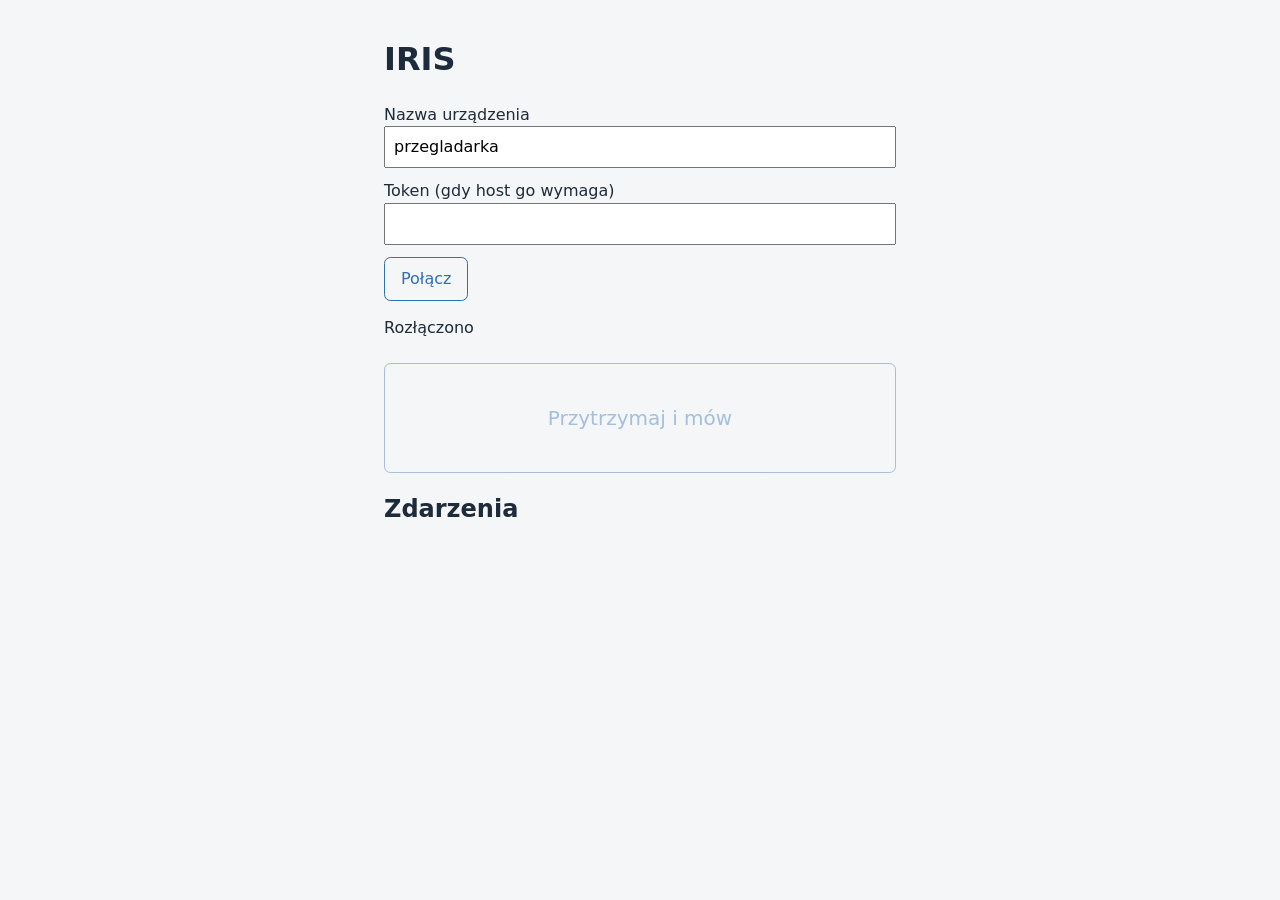
==== host/api/static/index.html @ aa6299f6 "Browser client (/app/) with installable PWA and a TLS listener Static client served by the host (pub" ====
<!doctype html>
<html lang="pl">
<head>
  <meta charset="utf-8">
  <meta name="viewport" content="width=device-width, initial-scale=1">
  <meta name="theme-color" content="#1d2b3a">
  <title>IRIS</title>
  <link rel="manifest" href="manifest.json">
  <link rel="icon" href="icon.svg" type="image/svg+xml">
  <link rel="stylesheet" href="style.css">
</head>
<body>
  <main>
    <h1>IRIS</h1>
    <p id="unsupported" class="warn" hidden>
      Ta przeglądarka nie obsługuje WebCodecs (Opus) albo strona nie jest otwarta przez HTTPS lub localhost.
      Mikrofon i odtwarzanie nie zadziałają.
    </p>

    <form id="settings" onsubmit="return false">
      <label>Nazwa urządzenia
        <input id="device" autocomplete="off" pattern="[a-z0-9][a-z0-9\-]{0,31}" maxlength="32" required>
      </label>
      <label>Token (gdy host go wymaga)
        <input id="token" type="password" autocomplete="current-password">
      </label>
      <button id="connect" type="button">Połącz</button>
      <button id="disconnect" type="button" hidden>Rozłącz</button>
    </form>

    <p id="status" role="status">Rozłączono</p>
    <p id="active"></p>

    <button id="talk" class="talk" type="button" disabled>Przytrzymaj i mów</button>
    <button id="activate" type="button" hidden>Używaj tego urządzenia</button>

    <h2>Zdarzenia</h2>
    <ul id="log"></ul>
  </main>
  <script type="module" src="app.js"></script>
</body>
</html>
---- host/api/static/style.css ----
:root {
  --bg: #f4f6f8;
  --fg: #1d2b3a;
  --accent: #2f6fb2;
  --on: #b23a2f;
  --muted: #5c6b7a;
  color-scheme: light dark;
}

@media (prefers-color-scheme: dark) {
  :root {
    --bg: #11181f;
    --fg: #e4ebf2;
    --accent: #6ea8e0;
    --on: #e07b6e;
    --muted: #9aa8b5;
  }
}

body {
  margin: 0;
  background: var(--bg);
  color: var(--fg);
  font: 16px/1.4 system-ui, sans-serif;
}

main {
  max-width: 32rem;
  margin: 0 auto;
  padding: 1rem;
}

label {
  display: block;
  margin-bottom: 0.75rem;
}

input {
  display: block;
  width: 100%;
  box-sizing: border-box;
  padding: 0.5rem;
  font: inherit;
}

button {
  font: inherit;
  padding: 0.6rem 1rem;
  border: 1px solid var(--accent);
  border-radius: 0.4rem;
  background: transparent;
  color: var(--accent);
}

button:disabled {
  opacity: 0.4;
}

.talk {
  display: block;
  width: 100%;
  margin: 1.5rem 0 1rem;
  padding: 2.5rem 1rem;
  font-size: 1.25rem;
  touch-action: none;
  user-select: none;
}

.talk.on {
  border-color: var(--on);
  color: var(--on);
}

.warn {
  color: var(--on);
}

#log {
  padding-left: 1.2rem;
  color: var(--muted);
  font-size: 0.9rem;
}
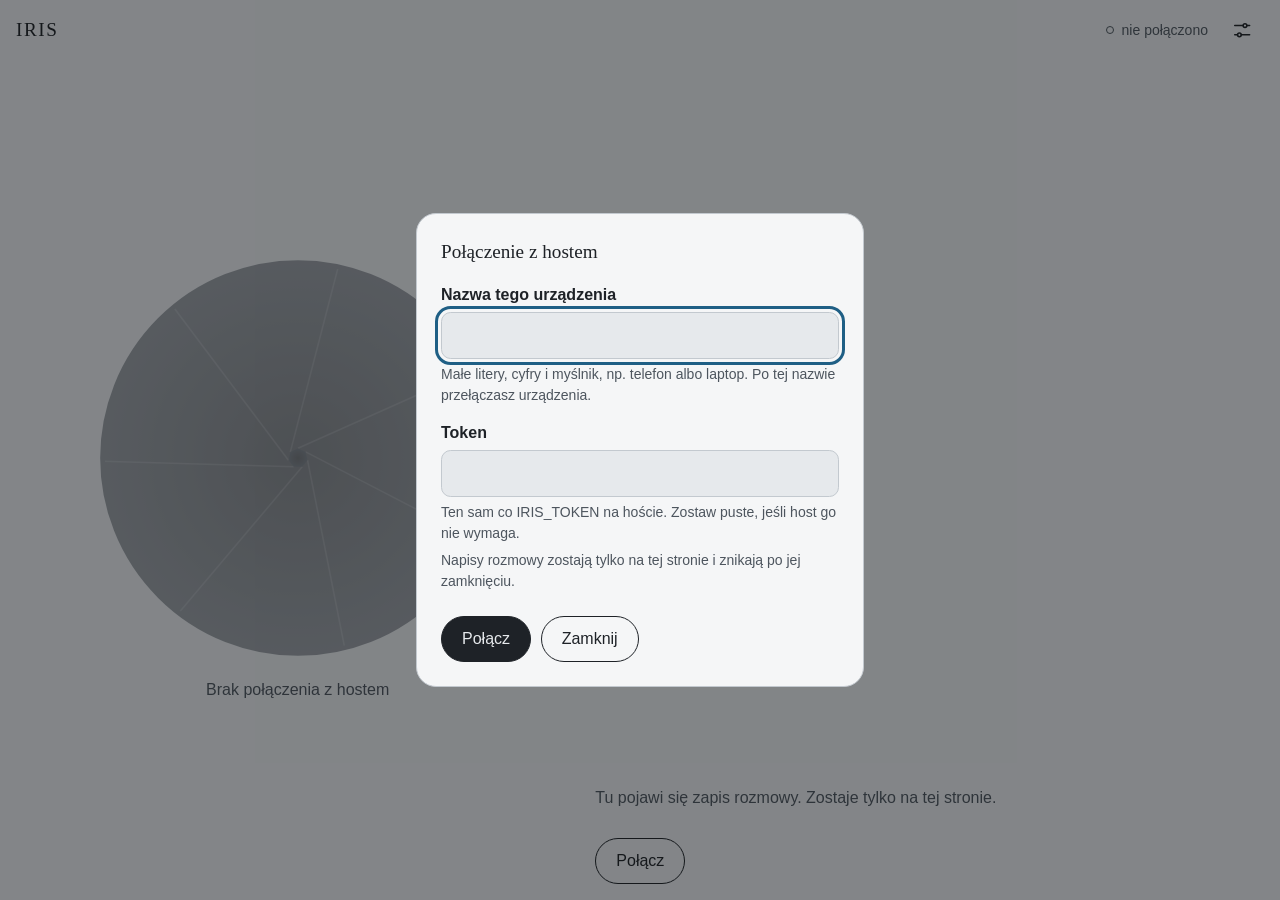
==== commit f4d7e7b8: "Browser client: aperture, captions, new layout IRIS is shown as a lens aperture drawn on canvas. It " ====
--- a/host/api/static/index.html
+++ b/host/api/static/index.html
@@ -2,41 +2,77 @@
 <html lang="pl">
 <head>
   <meta charset="utf-8">
-  <meta name="viewport" content="width=device-width, initial-scale=1">
-  <meta name="theme-color" content="#1d2b3a">
+  <meta name="viewport" content="width=device-width, initial-scale=1, viewport-fit=cover">
+  <meta name="theme-color" content="#e6e9ec" media="(prefers-color-scheme: light)">
+  <meta name="theme-color" content="#15181c" media="(prefers-color-scheme: dark)">
+  <meta name="description" content="Rozmowa głosowa z IRIS przez mikrofon i głośnik tego urządzenia">
   <title>IRIS</title>
   <link rel="manifest" href="manifest.json">
   <link rel="icon" href="icon.svg" type="image/svg+xml">
+  <link rel="apple-touch-icon" href="icon-192.png">
   <link rel="stylesheet" href="style.css">
 </head>
-<body>
-  <main>
-    <h1>IRIS</h1>
-    <p id="unsupported" class="warn" hidden>
-      Ta przeglądarka nie obsługuje WebCodecs (Opus) albo strona nie jest otwarta przez HTTPS lub localhost.
-      Mikrofon i odtwarzanie nie zadziałają.
+<body data-state="offline" data-link="down">
+  <header class="bar">
+    <span class="wordmark">IRIS</span>
+    <span class="link" id="status" title="Połączenie z hostem">nie połączono</span>
+    <button class="icon-button" id="open-settings" type="button" aria-label="Ustawienia połączenia">
+      <svg viewBox="0 0 24 24" aria-hidden="true" focusable="false">
+        <path d="M4 7h9M17 7h3M4 17h3M11 17h9"/>
+        <circle cx="15" cy="7" r="2"/>
+        <circle cx="9" cy="17" r="2"/>
+      </svg>
+    </button>
+  </header>
+
+  <main class="stage">
+    <section class="presence" aria-label="IRIS">
+      <canvas id="aperture" class="aperture" aria-hidden="true"></canvas>
+      <p id="state" class="state" role="status" aria-live="polite">Brak połączenia z hostem</p>
+    </section>
+
+    <section class="talk-log" aria-label="Rozmowa">
+      <p id="hint" class="hint">Tu pojawi się zapis rozmowy. Zostaje tylko na tej stronie.</p>
+      <ol id="turns" class="turns"></ol>
+    </section>
+  </main>
+
+  <footer class="dock">
+    <p id="notice" class="notice" role="alert"></p>
+    <p id="unsupported" class="notice" hidden>
+      Ta przeglądarka nie nagrywa ani nie odtwarza mowy (brak WebCodecs z Opus albo strona otwarta bez HTTPS).
+      Użyj Chrome lub Edge przez HTTPS albo na localhost.
     </p>
+    <button id="talk" class="talk" type="button" aria-pressed="false" disabled>
+      <svg viewBox="0 0 24 24" aria-hidden="true" focusable="false">
+        <rect x="9" y="3" width="6" height="11" rx="3"/>
+        <path d="M5.5 11a6.5 6.5 0 0 0 13 0M12 17.5V21"/>
+      </svg>
+      <span id="talk-label">Przytrzymaj i mów</span>
+    </button>
+    <button id="activate" class="secondary" type="button" hidden>Używaj tego urządzenia</button>
+    <button id="reconnect" class="secondary" type="button" hidden>Połącz</button>
+  </footer>
 
-    <form id="settings" onsubmit="return false">
-      <label>Nazwa urządzenia
-        <input id="device" autocomplete="off" pattern="[a-z0-9][a-z0-9\-]{0,31}" maxlength="32" required>
-      </label>
-      <label>Token (gdy host go wymaga)
-        <input id="token" type="password" autocomplete="current-password">
-      </label>
-      <button id="connect" type="button">Połącz</button>
-      <button id="disconnect" type="button" hidden>Rozłącz</button>
+  <dialog id="settings" class="sheet" aria-labelledby="settings-title">
+    <form id="settings-form" method="dialog">
+      <h2 id="settings-title">Połączenie z hostem</h2>
+      <label for="device">Nazwa tego urządzenia</label>
+      <input id="device" name="device" autocomplete="off" autocapitalize="none" spellcheck="false"
+             pattern="[a-z0-9][a-z0-9\-]{0,31}" maxlength="32" required aria-describedby="device-help">
+      <p id="device-help" class="help">Małe litery, cyfry i myślnik, np. telefon albo laptop. Po tej nazwie przełączasz urządzenia.</p>
+      <label for="token">Token</label>
+      <input id="token" name="token" type="password" autocomplete="current-password" aria-describedby="token-help">
+      <p id="token-help" class="help">Ten sam co IRIS_TOKEN na hoście. Zostaw puste, jeśli host go nie wymaga.</p>
+      <p class="help">Napisy rozmowy zostają tylko na tej stronie i znikają po jej zamknięciu.</p>
+      <div class="actions">
+        <button id="connect" type="submit" value="connect">Połącz</button>
+        <button id="disconnect" class="secondary" type="button" hidden>Rozłącz</button>
+        <button id="close-settings" class="secondary" type="button">Zamknij</button>
+      </div>
     </form>
+  </dialog>
 
-    <p id="status" role="status">Rozłączono</p>
-    <p id="active"></p>
-
-    <button id="talk" class="talk" type="button" disabled>Przytrzymaj i mów</button>
-    <button id="activate" type="button" hidden>Używaj tego urządzenia</button>
-
-    <h2>Zdarzenia</h2>
-    <ul id="log"></ul>
-  </main>
   <script type="module" src="app.js"></script>
 </body>
 </html>
--- a/host/api/static/style.css
+++ b/host/api/static/style.css
@@ -1,82 +1,442 @@
+/* IRIS w przeglądarce: przysłona i napisy. Jeden mocny element (przysłona), reszta cicha. */
+
 :root {
-  --bg: #f4f6f8;
-  --fg: #1d2b3a;
-  --accent: #2f6fb2;
-  --on: #b23a2f;
-  --muted: #5c6b7a;
-  color-scheme: light dark;
+  /* dzień: grafit na mglistej szarości */
+  --mist: #e6e9ec;
+  --surface: #f5f6f7;
+  --ink: #1e2227;
+  --ink-2: #4d555e;
+  --line: #c3c9cf;
+  --blade: #2b3036;
+  --seam: #4a525b;
+  --focus: #1f5f85;
+  --press: #1f5f85;
+  --warn: #8a3b12;
+
+  --speech: "Iowan Old Style", "Palatino Linotype", Palatino, "Book Antiqua", "URW Palladio L", Georgia, serif;
+  --ui: "Avenir Next", "Segoe UI", Roboto, "Helvetica Neue", Arial, sans-serif;
+
+  --step--1: 0.875rem;
+  --step-0: 1rem;
+  --step-1: 1.2rem;
+  --step-speech: clamp(1.45rem, 1.05rem + 1.9vw, 2.1rem);
+
+  --gap: 1rem;
+  --radius-control: 999px;
+  --radius-sheet: 1.25rem;
+  color-scheme: light;
 }
 
 @media (prefers-color-scheme: dark) {
   :root {
-    --bg: #11181f;
-    --fg: #e4ebf2;
-    --accent: #6ea8e0;
-    --on: #e07b6e;
-    --muted: #9aa8b5;
-  }
-}
-
+    /* noc: przysłona jaśniejsza od tła, żeby listki było widać */
+    --mist: #15181c;
+    --surface: #1e2227;
+    --ink: #e3e7eb;
+    --ink-2: #a3acb6;
+    --line: #353c44;
+    --blade: #2e343b;
+    --seam: #59626c;
+    --focus: #8cc3e6;
+    --press: #8cc3e6;
+    --warn: #f0a77d;
+    color-scheme: dark;
+  }
+}
+
+*,
+*::before,
+*::after {
+  box-sizing: border-box;
+}
+
+html,
 body {
-  margin: 0;
-  background: var(--bg);
-  color: var(--fg);
-  font: 16px/1.4 system-ui, sans-serif;
-}
-
-main {
-  max-width: 32rem;
+  height: 100%;
+}
+
+body {
+  margin: 0;
+  display: grid;
+  grid-template-rows: auto 1fr auto;
+  min-height: 100dvh;
+  background: var(--mist);
+  color: var(--ink);
+  font: var(--step-0) / 1.5 var(--ui);
+  -webkit-text-size-adjust: 100%;
+}
+
+button,
+input {
+  font: inherit;
+  color: inherit;
+}
+
+:focus-visible {
+  outline: 3px solid var(--focus);
+  outline-offset: 3px;
+}
+
+/* --- pasek górny --- */
+
+.bar {
+  display: flex;
+  align-items: center;
+  gap: 0.75rem;
+  padding: calc(env(safe-area-inset-top) + 0.5rem) max(1rem, env(safe-area-inset-right)) 0.5rem
+    max(1rem, env(safe-area-inset-left));
+}
+
+.wordmark {
+  font-family: var(--speech);
+  font-size: var(--step-1);
+  letter-spacing: 0.08em;
+}
+
+.link {
+  margin-left: auto;
+  display: inline-flex;
+  align-items: center;
+  gap: 0.45rem;
+  color: var(--ink-2);
+  font-size: var(--step--1);
+}
+
+.link::before {
+  content: "";
+  width: 0.55rem;
+  height: 0.55rem;
+  border-radius: 50%;
+  border: 1.5px solid var(--ink-2);
+}
+
+[data-link="up"] .link::before {
+  background: var(--ink);
+  border-color: var(--ink);
+}
+
+.icon-button {
+  display: grid;
+  place-items: center;
+  width: 2.75rem;
+  height: 2.75rem;
+  border: 0;
+  border-radius: 50%;
+  background: transparent;
+  cursor: pointer;
+}
+
+.icon-button svg {
+  width: 1.4rem;
+  height: 1.4rem;
+  fill: none;
+  stroke: currentColor;
+  stroke-width: 1.6;
+  stroke-linecap: round;
+}
+
+/* --- scena: przysłona i napisy --- */
+
+.stage {
+  display: grid;
+  grid-template-rows: auto 1fr;
+  min-height: 0;
+  padding: 0 max(1.25rem, env(safe-area-inset-right)) 0 max(1.25rem, env(safe-area-inset-left));
+}
+
+.presence {
+  display: grid;
+  justify-items: center;
+  gap: 0.75rem;
+  padding: 0.5rem 0 1rem;
+}
+
+.aperture {
+  width: min(72vw, 38dvh, 24rem);
+  aspect-ratio: 1;
+  transition: opacity 400ms ease-out;
+}
+
+/* bez połączenia i w spoczynku przysłona jest przygaszona */
+[data-state="offline"] .aperture,
+[data-state="connecting"] .aperture,
+[data-state="inactive"] .aperture {
+  opacity: 0.5;
+}
+
+.state {
+  margin: 0;
+  min-height: 1.5em;
+  color: var(--ink-2);
+  text-align: center;
+}
+
+.talk-log {
+  width: 100%;
+  max-width: 36rem;
   margin: 0 auto;
-  padding: 1rem;
-}
-
-label {
+  min-height: 0;
+  overflow-y: auto;
+  overscroll-behavior: contain;
+  padding-bottom: 1rem;
+}
+
+.hint {
+  margin: 0;
+  color: var(--ink-2);
+  text-align: center;
+}
+
+.turns {
+  list-style: none;
+  margin: 0;
+  padding: 0;
+  display: grid;
+  gap: 1.75rem;
+}
+
+.turn {
+  display: grid;
+  gap: 0.4rem;
+}
+
+/* wcześniejsze tury cichsze, bieżąca pełnym kolorem */
+.turn:not(:last-child) {
+  opacity: 0.62;
+}
+
+.heard {
+  margin: 0;
+  color: var(--ink-2);
+}
+
+.who {
+  font-weight: 600;
+  color: var(--ink);
+}
+
+.reply {
+  margin: 0;
+  font-family: var(--speech);
+  font-size: var(--step-speech);
+  line-height: 1.35;
+  max-width: 30ch;
+}
+
+.turn:not(:last-child) .reply {
+  font-size: var(--step-1);
+  max-width: none;
+}
+
+.word {
+  transition: opacity 180ms ease-out;
+}
+
+.word.pending {
+  opacity: 0.18;
+}
+
+.note {
+  margin: 0;
+  color: var(--ink-2);
+  font-size: var(--step--1);
+}
+
+.note.warn {
+  color: var(--warn);
+}
+
+/* --- dół: przycisk mówienia w zasięgu kciuka --- */
+
+.dock {
+  display: grid;
+  gap: 0.6rem;
+  justify-items: center;
+  padding: 0.75rem max(1.25rem, env(safe-area-inset-right)) calc(env(safe-area-inset-bottom) + 1rem)
+    max(1.25rem, env(safe-area-inset-left));
+}
+
+.notice {
+  margin: 0;
+  max-width: 36rem;
+  color: var(--warn);
+  text-align: center;
+}
+
+.notice:empty {
+  display: none;
+}
+
+.talk {
+  display: inline-flex;
+  align-items: center;
+  justify-content: center;
+  gap: 0.6rem;
+  width: min(100%, 26rem);
+  min-height: 4.5rem;
+  border: 2px solid var(--ink);
+  border-radius: var(--radius-control);
+  background: var(--surface);
+  font-size: var(--step-1);
+  cursor: pointer;
+  touch-action: none;
+  user-select: none;
+  -webkit-user-select: none;
+  -webkit-touch-callout: none;
+  transition: transform 120ms ease-out, background-color 120ms ease-out;
+}
+
+.talk svg {
+  width: 1.5rem;
+  height: 1.5rem;
+  fill: none;
+  stroke: currentColor;
+  stroke-width: 1.7;
+  stroke-linecap: round;
+}
+
+.talk[aria-pressed="true"] {
+  background: var(--press);
+  border-color: var(--press);
+  color: var(--surface);
+  transform: scale(0.98);
+}
+
+.talk:disabled {
+  opacity: 0.4;
+  cursor: default;
+}
+
+.talk[hidden],
+.secondary[hidden] {
+  display: none;
+}
+
+button.secondary,
+.actions button {
+  min-height: 2.9rem;
+  padding: 0.55rem 1.25rem;
+  border: 1.5px solid var(--ink);
+  border-radius: var(--radius-control);
+  background: transparent;
+  cursor: pointer;
+}
+
+.actions button[type="submit"] {
+  background: var(--ink);
+  color: var(--mist);
+}
+
+/* --- ustawienia --- */
+
+.sheet {
+  width: min(100% - 2rem, 28rem);
+  border: 1px solid var(--line);
+  border-radius: var(--radius-sheet);
+  padding: 1.5rem;
+  background: var(--surface);
+  color: var(--ink);
+}
+
+.sheet::backdrop {
+  background: rgb(10 12 14 / 0.45);
+}
+
+.sheet h2 {
+  margin: 0 0 1rem;
+  font-family: var(--speech);
+  font-weight: 400;
+  font-size: var(--step-1);
+}
+
+.sheet label {
   display: block;
-  margin-bottom: 0.75rem;
-}
-
-input {
+  margin-top: 0.9rem;
+  font-weight: 600;
+}
+
+.sheet input {
   display: block;
   width: 100%;
-  box-sizing: border-box;
-  padding: 0.5rem;
-  font: inherit;
-}
-
-button {
-  font: inherit;
-  padding: 0.6rem 1rem;
-  border: 1px solid var(--accent);
-  border-radius: 0.4rem;
-  background: transparent;
-  color: var(--accent);
-}
-
-button:disabled {
-  opacity: 0.4;
-}
-
-.talk {
-  display: block;
-  width: 100%;
-  margin: 1.5rem 0 1rem;
-  padding: 2.5rem 1rem;
-  font-size: 1.25rem;
-  touch-action: none;
-  user-select: none;
-}
-
-.talk.on {
-  border-color: var(--on);
-  color: var(--on);
-}
-
-.warn {
-  color: var(--on);
-}
-
-#log {
-  padding-left: 1.2rem;
-  color: var(--muted);
-  font-size: 0.9rem;
-}
+  margin-top: 0.35rem;
+  min-height: 2.9rem;
+  padding: 0.5rem 0.75rem;
+  border: 1.5px solid var(--line);
+  border-radius: 0.6rem;
+  background: var(--mist);
+}
+
+.sheet input:user-invalid {
+  border-color: var(--warn);
+}
+
+.help {
+  margin: 0.35rem 0 0;
+  color: var(--ink-2);
+  font-size: var(--step--1);
+}
+
+.actions {
+  display: flex;
+  flex-wrap: wrap;
+  gap: 0.6rem;
+  margin-top: 1.5rem;
+}
+
+/* --- komputer: przysłona po lewej, rozmowa po prawej --- */
+
+@media (min-width: 900px) and (min-height: 560px) {
+  body {
+    grid-template-columns: minmax(0, 1fr) minmax(0, 1.15fr);
+    grid-template-rows: auto 1fr auto;
+  }
+
+  .bar {
+    grid-column: 1 / -1;
+  }
+
+  .stage {
+    display: contents;
+  }
+
+  .presence {
+    grid-column: 1;
+    grid-row: 2 / 4;
+    align-content: center;
+  }
+
+  .aperture {
+    width: min(34vw, 60dvh, 26rem);
+  }
+
+  .talk-log {
+    grid-column: 2;
+    grid-row: 2;
+    align-self: end;
+    margin: 0;
+    padding: 2rem 2rem 1rem 0;
+  }
+
+  .hint {
+    text-align: left;
+  }
+
+  .dock {
+    grid-column: 2;
+    grid-row: 3;
+    justify-items: start;
+    padding-left: 0;
+  }
+
+  .notice {
+    text-align: left;
+  }
+}
+
+@media (prefers-reduced-motion: reduce) {
+  .word,
+  .aperture,
+  .talk {
+    transition: none;
+  }
+}
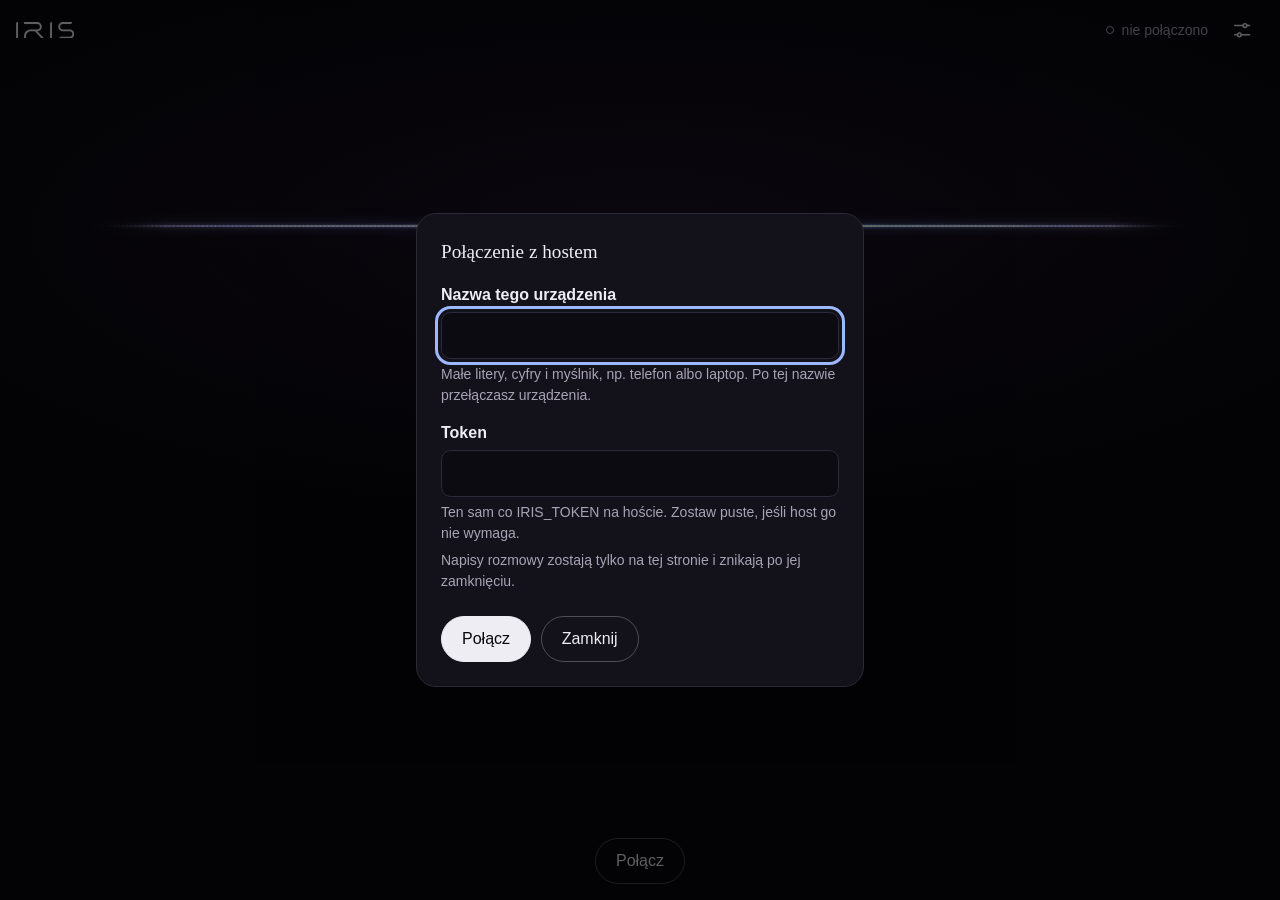
==== commit 159f66ba: "Browser client: voice wave and IRIS logo The aperture is replaced by a glowing wave of several colou" ====
--- a/host/api/static/index.html
+++ b/host/api/static/index.html
@@ -3,8 +3,8 @@
 <head>
   <meta charset="utf-8">
   <meta name="viewport" content="width=device-width, initial-scale=1, viewport-fit=cover">
-  <meta name="theme-color" content="#e6e9ec" media="(prefers-color-scheme: light)">
-  <meta name="theme-color" content="#15181c" media="(prefers-color-scheme: dark)">
+  <meta name="theme-color" content="#07060b">
+  <meta name="color-scheme" content="dark">
   <meta name="description" content="Rozmowa głosowa z IRIS przez mikrofon i głośnik tego urządzenia">
   <title>IRIS</title>
   <link rel="manifest" href="manifest.json">
@@ -14,7 +14,7 @@
 </head>
 <body data-state="offline" data-link="down">
   <header class="bar">
-    <span class="wordmark">IRIS</span>
+    <svg class="wordmark" viewBox="204 423 616 177" role="img" aria-label="IRIS"><g fill="currentColor" stroke="currentColor" stroke-width="1" stroke-linejoin="round"><path d="M225 424V583A16 16 0 0 1 209 599H205V440A16 16 0 0 1 221 424Z"/><path d="M286 424H427.5A48.5 48.5 0 0 1 427.5 521H357A48 48 0 0 0 309 569V594H289V569A68 68 0 0 1 357 501H427.5A28.5 28.5 0 0 0 427.5 444H291Z"/><path d="M403 521H430L498 594H471Z"/><path d="M583 424V583A16 16 0 0 1 567 599H563V440A16 16 0 0 1 579 424Z"/><path d="M796 424A20 20 0 0 1 776 444H697.5A28.5 28.5 0 0 0 697.5 501H769.5A48.5 48.5 0 0 1 769.5 598H660A20 20 0 0 1 680 578H769.5A28.5 28.5 0 0 0 769.5 521H697.5A48.5 48.5 0 0 1 697.5 424Z"/></g></svg>
     <span class="link" id="status" title="Połączenie z hostem">nie połączono</span>
     <button class="icon-button" id="open-settings" type="button" aria-label="Ustawienia połączenia">
       <svg viewBox="0 0 24 24" aria-hidden="true" focusable="false">
@@ -27,7 +27,7 @@
 
   <main class="stage">
     <section class="presence" aria-label="IRIS">
-      <canvas id="aperture" class="aperture" aria-hidden="true"></canvas>
+      <canvas id="wave" class="wave" aria-hidden="true"></canvas>
       <p id="state" class="state" role="status" aria-live="polite">Brak połączenia z hostem</p>
     </section>
 
--- a/host/api/static/style.css
+++ b/host/api/static/style.css
@@ -1,17 +1,18 @@
-/* IRIS w przeglądarce: przysłona i napisy. Jeden mocny element (przysłona), reszta cicha. */
+/* IRIS w przeglądarce: fala głosu i napisy na ciemnym tle. Fala jest jedynym barwnym elementem. */
 
 :root {
-  /* dzień: grafit na mglistej szarości */
-  --mist: #e6e9ec;
-  --surface: #f5f6f7;
-  --ink: #1e2227;
-  --ink-2: #4d555e;
-  --line: #c3c9cf;
-  --blade: #2b3036;
-  --seam: #4a525b;
-  --focus: #1f5f85;
-  --press: #1f5f85;
-  --warn: #8a3b12;
+  --bg: #07060b;
+  --haze: #1a1224; /* poświata tła za falą */
+  --surface: #13111a;
+  --field: #0c0b11;
+  --ink: #eeedf3;
+  --ink-2: #a8a4b6;
+  --line: #2c2938;
+  --edge: rgb(255 255 255 / 0.26); /* obrys przycisków */
+  --you: #8fb3ff; /* Twoje słowa: chłodny kolor fali przy słuchaniu */
+  --focus: #9db8ff;
+  --warn: #ffb08a;
+  --voice: linear-gradient(100deg, #2f62e6, #6a45dc 55%, #a8408a); /* kolory fali, przycisk wciśnięty */
 
   --speech: "Iowan Old Style", "Palatino Linotype", Palatino, "Book Antiqua", "URW Palladio L", Georgia, serif;
   --ui: "Avenir Next", "Segoe UI", Roboto, "Helvetica Neue", Arial, sans-serif;
@@ -21,27 +22,9 @@
   --step-1: 1.2rem;
   --step-speech: clamp(1.45rem, 1.05rem + 1.9vw, 2.1rem);
 
-  --gap: 1rem;
   --radius-control: 999px;
   --radius-sheet: 1.25rem;
-  color-scheme: light;
-}
-
-@media (prefers-color-scheme: dark) {
-  :root {
-    /* noc: przysłona jaśniejsza od tła, żeby listki było widać */
-    --mist: #15181c;
-    --surface: #1e2227;
-    --ink: #e3e7eb;
-    --ink-2: #a3acb6;
-    --line: #353c44;
-    --blade: #2e343b;
-    --seam: #59626c;
-    --focus: #8cc3e6;
-    --press: #8cc3e6;
-    --warn: #f0a77d;
-    color-scheme: dark;
-  }
+  color-scheme: dark;
 }
 
 *,
@@ -50,17 +33,18 @@
   box-sizing: border-box;
 }
 
-html,
+html {
+  height: 100%;
+  background: var(--bg);
+}
+
 body {
+  margin: 0;
   height: 100%;
-}
-
-body {
-  margin: 0;
+  min-height: 100dvh;
   display: grid;
   grid-template-rows: auto 1fr auto;
-  min-height: 100dvh;
-  background: var(--mist);
+  background: radial-gradient(ellipse 90% 45% at 50% 26%, var(--haze), transparent 70%) var(--bg);
   color: var(--ink);
   font: var(--step-0) / 1.5 var(--ui);
   -webkit-text-size-adjust: 100%;
@@ -87,10 +71,12 @@
     max(1rem, env(safe-area-inset-left));
 }
 
+/* logo IRIS (wektor w index.html, kolor tekstu) */
 .wordmark {
-  font-family: var(--speech);
-  font-size: var(--step-1);
-  letter-spacing: 0.08em;
+  display: block;
+  height: 1.05rem;
+  width: auto;
+  color: var(--ink);
 }
 
 .link {
@@ -135,37 +121,30 @@
   stroke-linecap: round;
 }
 
-/* --- scena: przysłona i napisy --- */
+/* --- scena: fala i napisy --- */
 
 .stage {
   display: grid;
   grid-template-rows: auto 1fr;
   min-height: 0;
-  padding: 0 max(1.25rem, env(safe-area-inset-right)) 0 max(1.25rem, env(safe-area-inset-left));
 }
 
 .presence {
   display: grid;
   justify-items: center;
-  gap: 0.75rem;
-  padding: 0.5rem 0 1rem;
-}
-
-.aperture {
-  width: min(72vw, 38dvh, 24rem);
-  aspect-ratio: 1;
-  transition: opacity 400ms ease-out;
-}
-
-/* bez połączenia i w spoczynku przysłona jest przygaszona */
-[data-state="offline"] .aperture,
-[data-state="connecting"] .aperture,
-[data-state="inactive"] .aperture {
-  opacity: 0.5;
+  padding: 0.25rem 0 0.75rem;
+}
+
+/* fala na całą szerokość ekranu, bez marginesów */
+.wave {
+  display: block;
+  width: 100%;
+  height: clamp(9rem, 30dvh, 17rem);
 }
 
 .state {
-  margin: 0;
+  margin: -0.5rem 0 0;
+  padding: 0 1.25rem;
   min-height: 1.5em;
   color: var(--ink-2);
   text-align: center;
@@ -173,12 +152,14 @@
 
 .talk-log {
   width: 100%;
-  max-width: 36rem;
+  max-width: 38rem;
   margin: 0 auto;
   min-height: 0;
   overflow-y: auto;
   overscroll-behavior: contain;
-  padding-bottom: 1rem;
+  padding: 0.75rem max(1.25rem, env(safe-area-inset-right)) 1rem max(1.25rem, env(safe-area-inset-left));
+  /* starsze napisy chowają się pod falą łagodnie, bez ostrej krawędzi */
+  mask-image: linear-gradient(to bottom, transparent, #000 1.5rem);
 }
 
 .hint {
@@ -202,7 +183,7 @@
 
 /* wcześniejsze tury cichsze, bieżąca pełnym kolorem */
 .turn:not(:last-child) {
-  opacity: 0.62;
+  opacity: 0.55;
 }
 
 .heard {
@@ -212,7 +193,7 @@
 
 .who {
   font-weight: 600;
-  color: var(--ink);
+  color: var(--you);
 }
 
 .reply {
@@ -233,7 +214,7 @@
 }
 
 .word.pending {
-  opacity: 0.18;
+  opacity: 0.2;
 }
 
 .note {
@@ -274,16 +255,20 @@
   gap: 0.6rem;
   width: min(100%, 26rem);
   min-height: 4.5rem;
-  border: 2px solid var(--ink);
+  border: 1.5px solid var(--edge);
   border-radius: var(--radius-control);
-  background: var(--surface);
+  background: rgb(255 255 255 / 0.04);
   font-size: var(--step-1);
   cursor: pointer;
   touch-action: none;
   user-select: none;
   -webkit-user-select: none;
   -webkit-touch-callout: none;
-  transition: transform 120ms ease-out, background-color 120ms ease-out;
+  transition: transform 120ms ease-out, border-color 120ms ease-out;
+}
+
+.talk:hover:not(:disabled) {
+  border-color: rgb(255 255 255 / 0.5);
 }
 
 .talk svg {
@@ -296,14 +281,14 @@
 }
 
 .talk[aria-pressed="true"] {
-  background: var(--press);
-  border-color: var(--press);
-  color: var(--surface);
+  background: var(--voice);
+  border-color: transparent;
+  color: #fff;
   transform: scale(0.98);
 }
 
 .talk:disabled {
-  opacity: 0.4;
+  opacity: 0.38;
   cursor: default;
 }
 
@@ -316,7 +301,7 @@
 .actions button {
   min-height: 2.9rem;
   padding: 0.55rem 1.25rem;
-  border: 1.5px solid var(--ink);
+  border: 1.5px solid var(--edge);
   border-radius: var(--radius-control);
   background: transparent;
   cursor: pointer;
@@ -324,7 +309,8 @@
 
 .actions button[type="submit"] {
   background: var(--ink);
-  color: var(--mist);
+  border-color: var(--ink);
+  color: var(--bg);
 }
 
 /* --- ustawienia --- */
@@ -339,7 +325,7 @@
 }
 
 .sheet::backdrop {
-  background: rgb(10 12 14 / 0.45);
+  background: rgb(0 0 0 / 0.6);
 }
 
 .sheet h2 {
@@ -363,7 +349,7 @@
   padding: 0.5rem 0.75rem;
   border: 1.5px solid var(--line);
   border-radius: 0.6rem;
-  background: var(--mist);
+  background: var(--field);
 }
 
 .sheet input:user-invalid {
@@ -383,59 +369,24 @@
   margin-top: 1.5rem;
 }
 
-/* --- komputer: przysłona po lewej, rozmowa po prawej --- */
+/* --- komputer: wyższa fala, napisy w kolumnie pod nią --- */
 
 @media (min-width: 900px) and (min-height: 560px) {
-  body {
-    grid-template-columns: minmax(0, 1fr) minmax(0, 1.15fr);
-    grid-template-rows: auto 1fr auto;
+  .wave {
+    height: clamp(12rem, 36dvh, 22rem);
   }
 
-  .bar {
-    grid-column: 1 / -1;
+  .talk-log {
+    max-width: 42rem;
   }
 
-  .stage {
-    display: contents;
-  }
-
-  .presence {
-    grid-column: 1;
-    grid-row: 2 / 4;
-    align-content: center;
-  }
-
-  .aperture {
-    width: min(34vw, 60dvh, 26rem);
-  }
-
-  .talk-log {
-    grid-column: 2;
-    grid-row: 2;
-    align-self: end;
-    margin: 0;
-    padding: 2rem 2rem 1rem 0;
-  }
-
-  .hint {
-    text-align: left;
-  }
-
-  .dock {
-    grid-column: 2;
-    grid-row: 3;
-    justify-items: start;
-    padding-left: 0;
-  }
-
-  .notice {
-    text-align: left;
+  .reply {
+    max-width: 34ch;
   }
 }
 
 @media (prefers-reduced-motion: reduce) {
   .word,
-  .aperture,
   .talk {
     transition: none;
   }
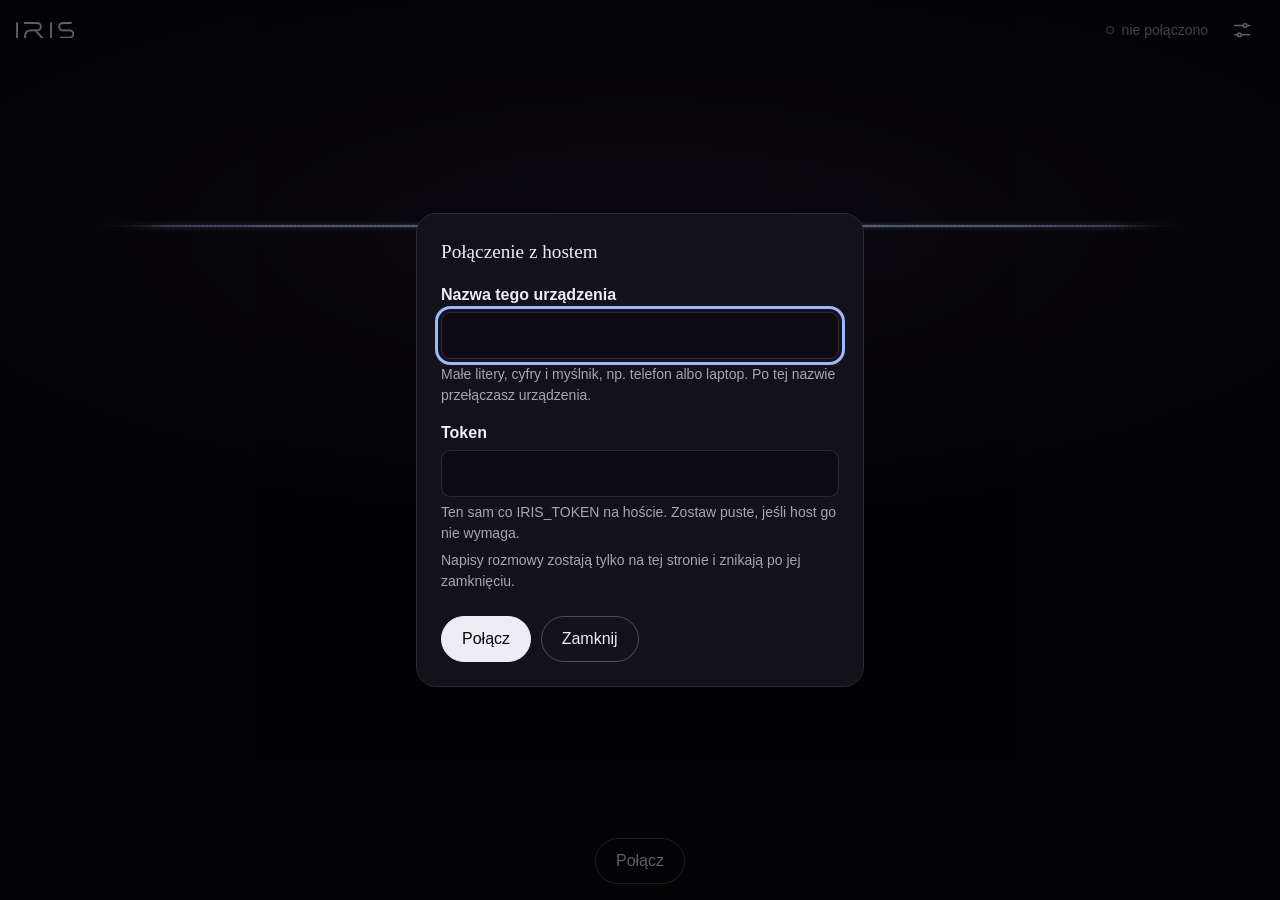
==== commit 5431f92a: "Browser client: app icon, lighter wave, landscape layout The app icon is the provided logo: transpar" ====
--- a/host/api/static/index.html
+++ b/host/api/static/index.html
@@ -8,8 +8,8 @@
   <meta name="description" content="Rozmowa głosowa z IRIS przez mikrofon i głośnik tego urządzenia">
   <title>IRIS</title>
   <link rel="manifest" href="manifest.json">
-  <link rel="icon" href="icon.svg" type="image/svg+xml">
-  <link rel="apple-touch-icon" href="icon-192.png">
+  <link rel="icon" href="icon-192.png" type="image/png">
+  <link rel="apple-touch-icon" href="apple-touch-icon.png">
   <link rel="stylesheet" href="style.css">
 </head>
 <body data-state="offline" data-link="down">
--- a/host/api/static/style.css
+++ b/host/api/static/style.css
@@ -130,9 +130,31 @@
 }
 
 .presence {
+  position: relative;
   display: grid;
   justify-items: center;
   padding: 0.25rem 0 0.75rem;
+}
+
+/* poświata za falą (statyczna, żeby canvas nie malował jej w każdej klatce); jaśniejsza przy mowie */
+.presence::before {
+  content: "";
+  position: absolute;
+  inset: 0 0 1.5rem;
+  background: radial-gradient(ellipse 42% 38% at 53% 50%, rgb(110 60 170 / 0.22), transparent 70%);
+  opacity: 0.6;
+  transition: opacity 600ms ease-out;
+  pointer-events: none;
+}
+
+[data-state="listening"] .presence::before,
+[data-state="speaking"] .presence::before {
+  opacity: 1;
+}
+
+[data-state="offline"] .presence::before,
+[data-state="inactive"] .presence::before {
+  opacity: 0.25;
 }
 
 /* fala na całą szerokość ekranu, bez marginesów */
@@ -385,7 +407,53 @@
   }
 }
 
+/* telefon w poziomie: fala po lewej, rozmowa i przycisk po prawej */
+@media (orientation: landscape) and (max-height: 520px) {
+  body {
+    grid-template-columns: minmax(0, 1fr) minmax(0, 1fr);
+  }
+
+  .bar {
+    grid-column: 1 / -1;
+  }
+
+  .stage {
+    display: contents;
+  }
+
+  .presence {
+    grid-column: 1;
+    grid-row: 2 / 4;
+    align-content: center;
+  }
+
+  .wave {
+    height: min(50dvh, 14rem);
+  }
+
+  .talk-log {
+    grid-column: 2;
+    grid-row: 2;
+    padding-top: 0.25rem;
+  }
+
+  .dock {
+    grid-column: 2;
+    grid-row: 3;
+    padding-top: 0.25rem;
+  }
+
+  .talk {
+    min-height: 3.25rem;
+  }
+
+  .reply {
+    font-size: var(--step-1);
+  }
+}
+
 @media (prefers-reduced-motion: reduce) {
+  .presence::before,
   .word,
   .talk {
     transition: none;
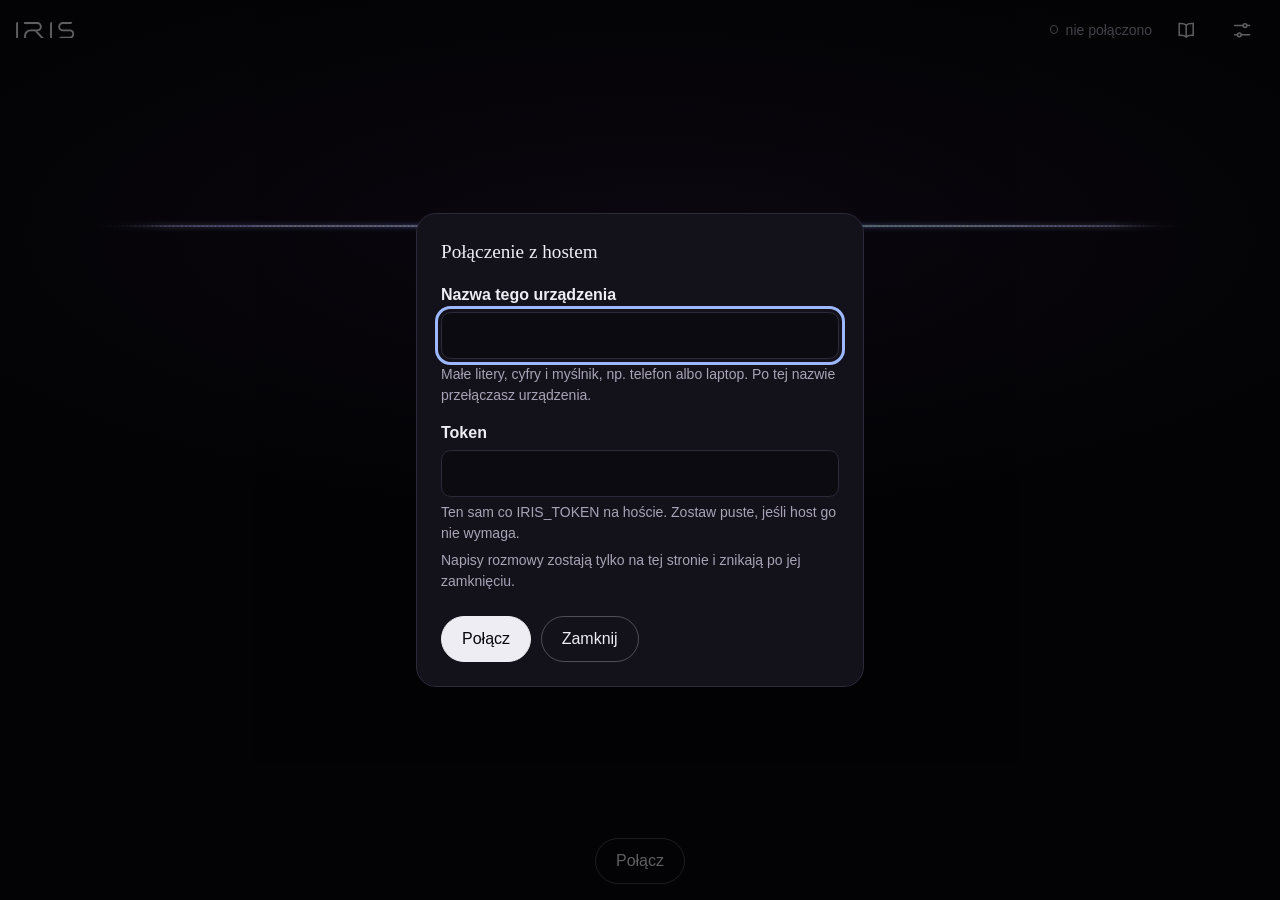
==== commit d351aa20: "Browser client: what IRIS knows about me A book button in the header opens a list of facts from GET " ====
--- a/host/api/static/index.html
+++ b/host/api/static/index.html
@@ -16,6 +16,12 @@
   <header class="bar">
     <svg class="wordmark" viewBox="204 423 616 177" role="img" aria-label="IRIS"><g fill="currentColor" stroke="currentColor" stroke-width="1" stroke-linejoin="round"><path d="M225 424V583A16 16 0 0 1 209 599H205V440A16 16 0 0 1 221 424Z"/><path d="M286 424H427.5A48.5 48.5 0 0 1 427.5 521H357A48 48 0 0 0 309 569V594H289V569A68 68 0 0 1 357 501H427.5A28.5 28.5 0 0 0 427.5 444H291Z"/><path d="M403 521H430L498 594H471Z"/><path d="M583 424V583A16 16 0 0 1 567 599H563V440A16 16 0 0 1 579 424Z"/><path d="M796 424A20 20 0 0 1 776 444H697.5A28.5 28.5 0 0 0 697.5 501H769.5A48.5 48.5 0 0 1 769.5 598H660A20 20 0 0 1 680 578H769.5A28.5 28.5 0 0 0 769.5 521H697.5A48.5 48.5 0 0 1 697.5 424Z"/></g></svg>
     <span class="link" id="status" title="Połączenie z hostem">nie połączono</span>
+    <button class="icon-button" id="open-memory" type="button" aria-label="Co IRIS o mnie wie">
+      <svg viewBox="0 0 24 24" aria-hidden="true" focusable="false">
+        <path d="M12 6.5C10.3 5 7.8 4.5 4.5 4.8v12.7c3.3-.3 5.8.2 7.5 1.7 1.7-1.5 4.2-2 7.5-1.7V4.8C16.2 4.5 13.7 5 12 6.5Z"/>
+        <path d="M12 6.5v12.7"/>
+      </svg>
+    </button>
     <button class="icon-button" id="open-settings" type="button" aria-label="Ustawienia połączenia">
       <svg viewBox="0 0 24 24" aria-hidden="true" focusable="false">
         <path d="M4 7h9M17 7h3M4 17h3M11 17h9"/>
@@ -73,6 +79,16 @@
     </form>
   </dialog>
 
+  <dialog id="memory" class="sheet" aria-labelledby="memory-title">
+    <h2 id="memory-title">Co IRIS o mnie wie</h2>
+    <p class="help">Fakty podane wprost są pewne. Przypuszczenia z rozmów zyskują pewność, gdy się powtarzają, i IRIS pyta o nie. Naucz ją czegoś, mówiąc: zapamiętaj, że ...</p>
+    <p id="memory-status" class="help" role="status" aria-live="polite"></p>
+    <ul id="facts" class="facts"></ul>
+    <div class="actions">
+      <button id="close-memory" class="secondary" type="button">Zamknij</button>
+    </div>
+  </dialog>
+
   <script type="module" src="app.js"></script>
 </body>
 </html>
--- a/host/api/static/style.css
+++ b/host/api/static/style.css
@@ -73,6 +73,7 @@
 
 /* logo IRIS (wektor w index.html, kolor tekstu) */
 .wordmark {
+  flex: none;
   display: block;
   height: 1.05rem;
   width: auto;
@@ -81,15 +82,19 @@
 
 .link {
   margin-left: auto;
-  display: inline-flex;
-  align-items: center;
-  gap: 0.45rem;
+  min-width: 0;
+  overflow: hidden;
+  text-overflow: ellipsis; /* długa nazwa urządzenia obok dwóch przycisków */
+  white-space: nowrap;
   color: var(--ink-2);
   font-size: var(--step--1);
 }
 
 .link::before {
   content: "";
+  display: inline-block;
+  margin-right: 0.45rem;
+  vertical-align: 0.05em;
   width: 0.55rem;
   height: 0.55rem;
   border-radius: 50%;
@@ -102,6 +107,7 @@
 }
 
 .icon-button {
+  flex: none;
   display: grid;
   place-items: center;
   width: 2.75rem;
@@ -384,6 +390,51 @@
   font-size: var(--step--1);
 }
 
+/* --- pamięć IRIS --- */
+
+.facts {
+  list-style: none;
+  margin: 1rem 0 0;
+  padding: 0;
+  display: grid;
+  gap: 0.75rem;
+  max-height: min(55dvh, 28rem);
+  overflow-y: auto;
+}
+
+.fact {
+  display: grid;
+  grid-template-columns: minmax(0, 1fr) auto;
+  column-gap: 0.75rem;
+  align-items: center;
+  padding: 0.6rem 0.75rem;
+  border: 1px solid var(--line);
+  border-radius: 0.75rem;
+}
+
+.fact-text {
+  margin: 0;
+  overflow-wrap: anywhere;
+}
+
+.fact-meta {
+  grid-column: 1;
+  margin: 0;
+  color: var(--ink-2);
+  font-size: var(--step--1);
+}
+
+.fact button {
+  grid-column: 2;
+  grid-row: 1 / 3;
+  min-height: 2.75rem;
+}
+
+/* przypuszczenia: przerywana ramka, bo nie są pewne */
+.fact.guess {
+  border-style: dashed;
+}
+
 .actions {
   display: flex;
   flex-wrap: wrap;
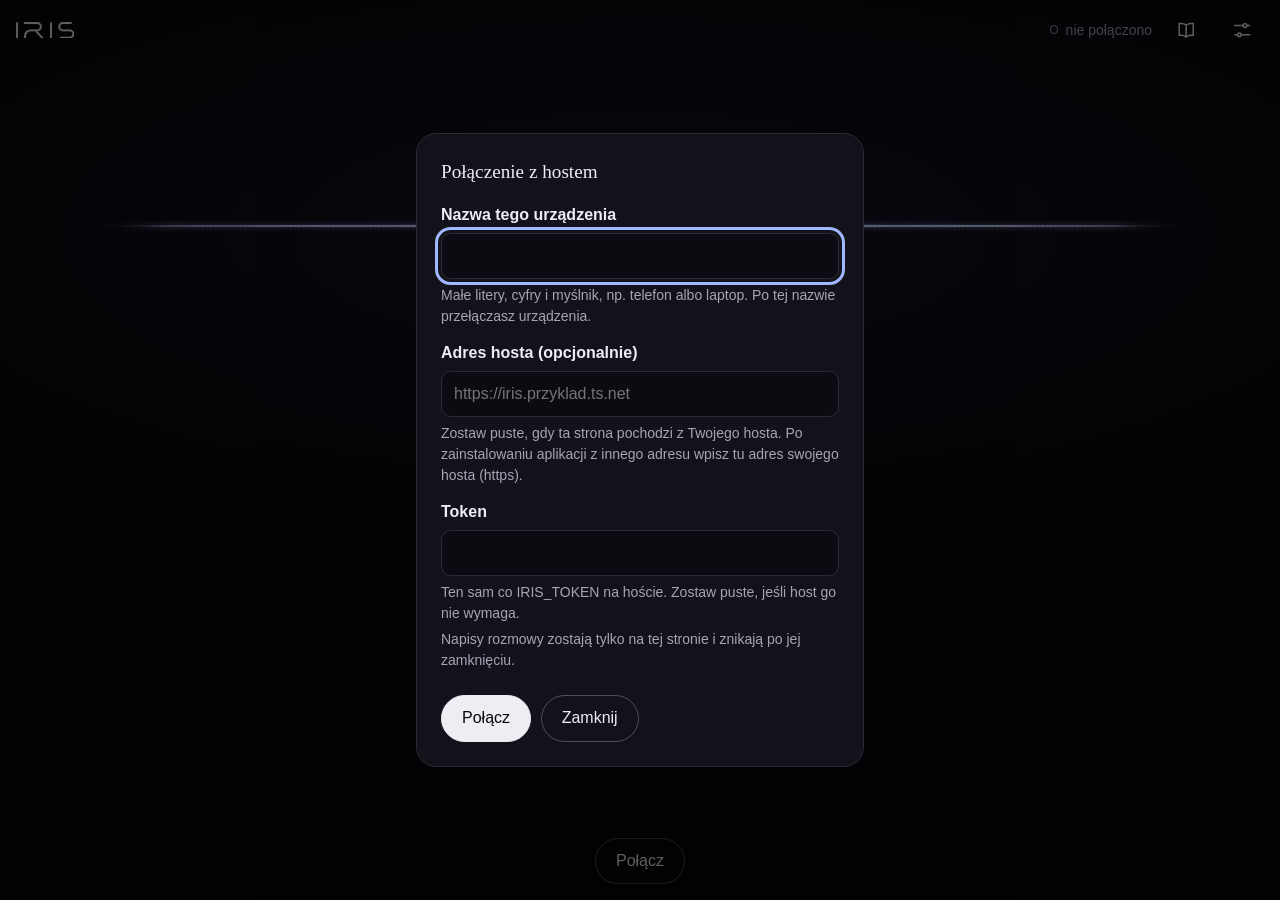
==== commit a0003aee: "Client: host address setting; app and site deployable to Vercel The settings get an optional "Adres " ====
--- a/host/api/static/index.html
+++ b/host/api/static/index.html
@@ -67,6 +67,10 @@
       <input id="device" name="device" autocomplete="off" autocapitalize="none" spellcheck="false"
              pattern="[a-z0-9][a-z0-9\-]{0,31}" maxlength="32" required aria-describedby="device-help">
       <p id="device-help" class="help">Małe litery, cyfry i myślnik, np. telefon albo laptop. Po tej nazwie przełączasz urządzenia.</p>
+      <label for="host">Adres hosta (opcjonalnie)</label>
+      <input id="host" name="host" inputmode="url" autocomplete="off" autocapitalize="none" spellcheck="false"
+             placeholder="https://iris.przyklad.ts.net" aria-describedby="host-help">
+      <p id="host-help" class="help">Zostaw puste, gdy ta strona pochodzi z Twojego hosta. Po zainstalowaniu aplikacji z innego adresu wpisz tu adres swojego hosta (https).</p>
       <label for="token">Token</label>
       <input id="token" name="token" type="password" autocomplete="current-password" aria-describedby="token-help">
       <p id="token-help" class="help">Ten sam co IRIS_TOKEN na hoście. Zostaw puste, jeśli host go nie wymaga.</p>
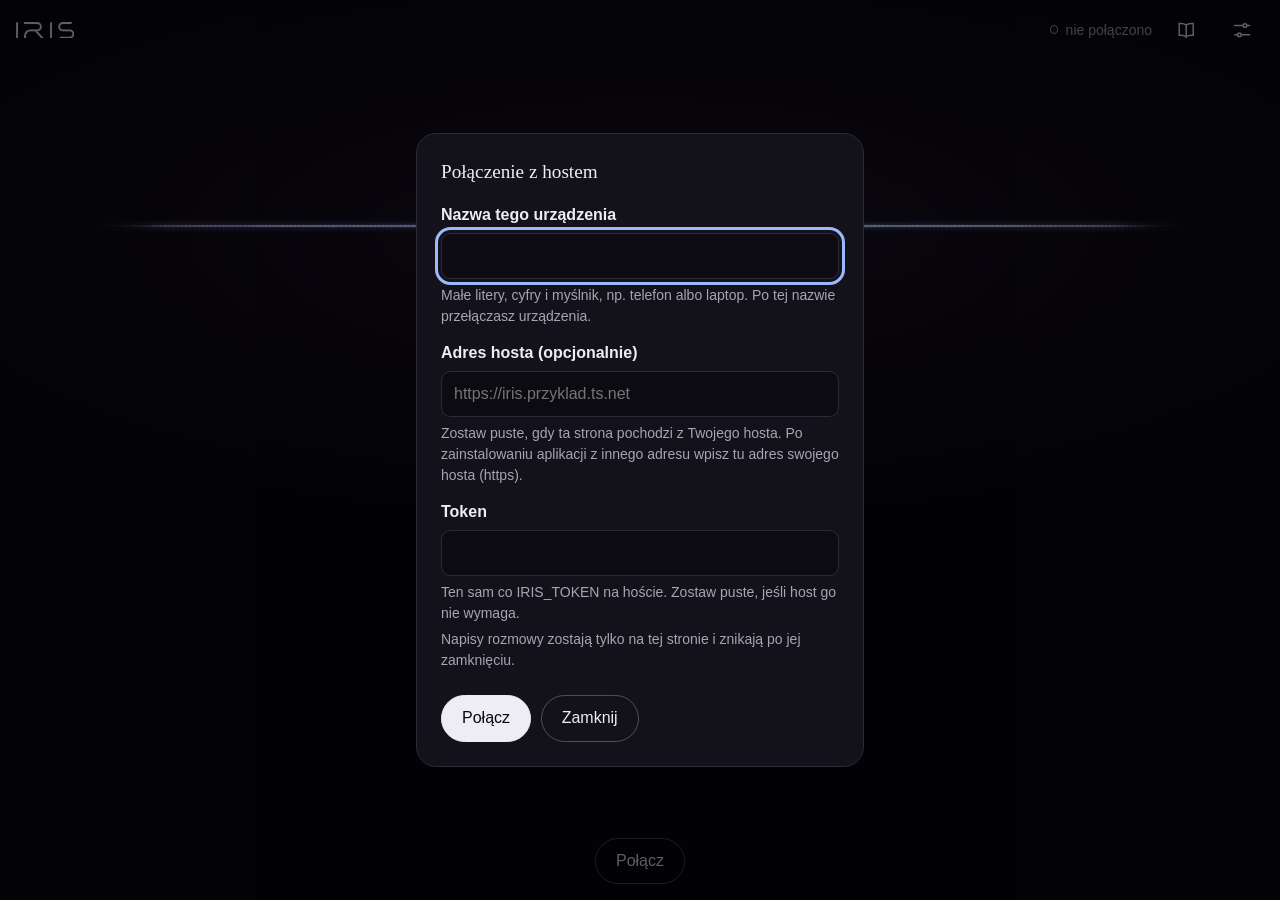
==== commit 9f7cc338: "Pamięć jako graf pojęć w hoście: schemat 4, API /memory, nauka w tle Store: tabele concepts, concept" ====
--- a/host/api/static/index.html
+++ b/host/api/static/index.html
@@ -16,7 +16,7 @@
   <header class="bar">
     <svg class="wordmark" viewBox="204 423 616 177" role="img" aria-label="IRIS"><g fill="currentColor" stroke="currentColor" stroke-width="1" stroke-linejoin="round"><path d="M225 424V583A16 16 0 0 1 209 599H205V440A16 16 0 0 1 221 424Z"/><path d="M286 424H427.5A48.5 48.5 0 0 1 427.5 521H357A48 48 0 0 0 309 569V594H289V569A68 68 0 0 1 357 501H427.5A28.5 28.5 0 0 0 427.5 444H291Z"/><path d="M403 521H430L498 594H471Z"/><path d="M583 424V583A16 16 0 0 1 567 599H563V440A16 16 0 0 1 579 424Z"/><path d="M796 424A20 20 0 0 1 776 444H697.5A28.5 28.5 0 0 0 697.5 501H769.5A48.5 48.5 0 0 1 769.5 598H660A20 20 0 0 1 680 578H769.5A28.5 28.5 0 0 0 769.5 521H697.5A48.5 48.5 0 0 1 697.5 424Z"/></g></svg>
     <span class="link" id="status" title="Połączenie z hostem">nie połączono</span>
-    <button class="icon-button" id="open-memory" type="button" aria-label="Co IRIS o mnie wie">
+    <button class="icon-button" id="open-memory" type="button" aria-label="Pamięć IRIS">
       <svg viewBox="0 0 24 24" aria-hidden="true" focusable="false">
         <path d="M12 6.5C10.3 5 7.8 4.5 4.5 4.8v12.7c3.3-.3 5.8.2 7.5 1.7 1.7-1.5 4.2-2 7.5-1.7V4.8C16.2 4.5 13.7 5 12 6.5Z"/>
         <path d="M12 6.5v12.7"/>
@@ -84,10 +84,10 @@
   </dialog>
 
   <dialog id="memory" class="sheet" aria-labelledby="memory-title">
-    <h2 id="memory-title">Co IRIS o mnie wie</h2>
-    <p class="help">Fakty podane wprost są pewne. Przypuszczenia z rozmów zyskują pewność, gdy się powtarzają, i IRIS pyta o nie. Naucz ją czegoś, mówiąc: zapamiętaj, że ...</p>
+    <h2 id="memory-title">Pamięć IRIS</h2>
+    <p class="help">IRIS pamięta pojęcia z rozmów. Pojęcie rośnie, gdy wraca w rozmowie, i słabnie, gdy nie wraca. Liczby i dane wrażliwe nie są zapisywane. Naucz ją czegoś, mówiąc: zapamiętaj, że ...</p>
     <p id="memory-status" class="help" role="status" aria-live="polite"></p>
-    <ul id="facts" class="facts"></ul>
+    <ul id="concepts" class="facts"></ul>
     <div class="actions">
       <button id="close-memory" class="secondary" type="button">Zamknij</button>
     </div>
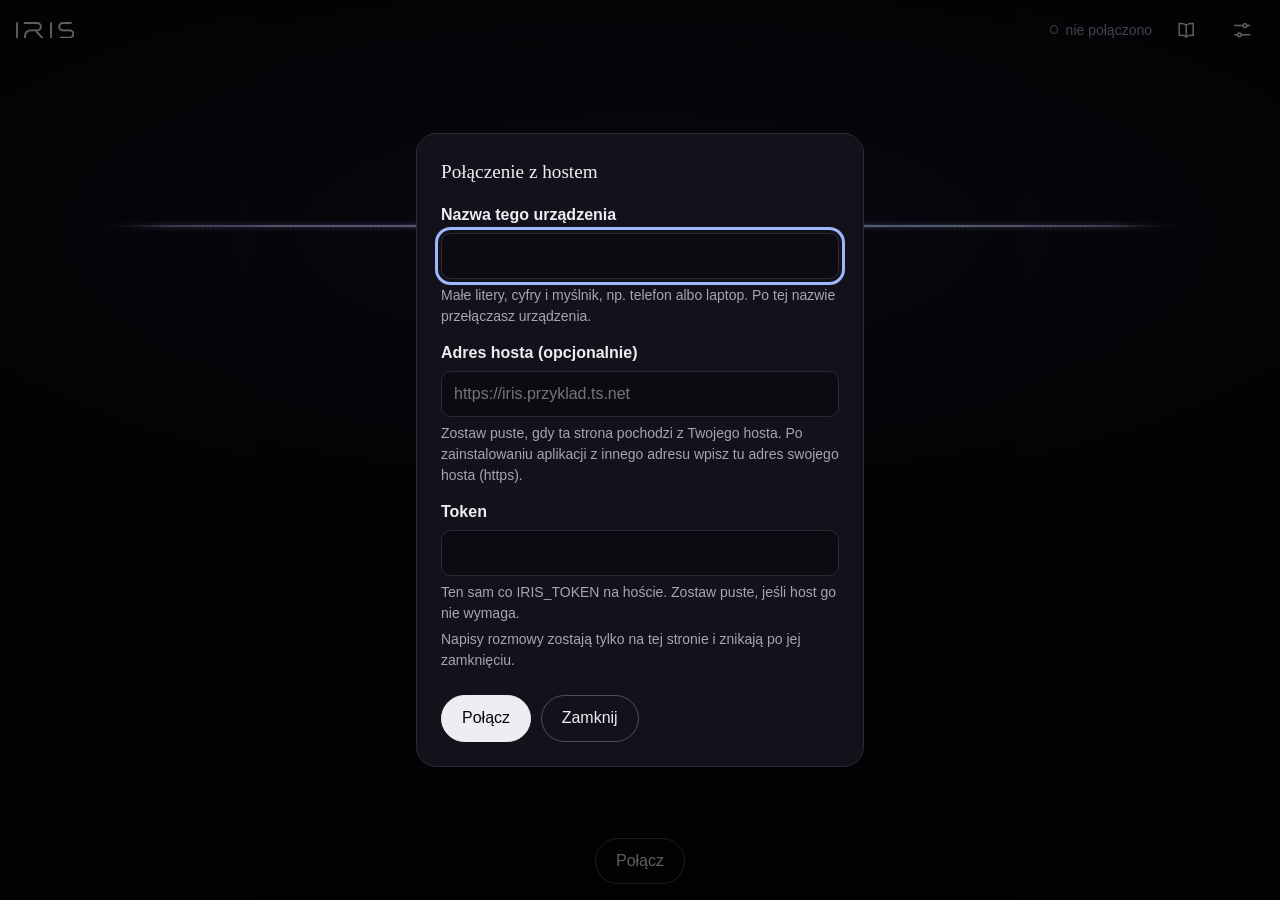
==== commit 6cbfcd59: "Klient w przeglądarce: kula pamięci IRIS (memory.html) Strona memory.html z rysowaniem kuli z paczki" ====
--- a/host/api/static/index.html
+++ b/host/api/static/index.html
@@ -88,6 +88,7 @@
     <p class="help">IRIS pamięta pojęcia z rozmów. Pojęcie rośnie, gdy wraca w rozmowie, i słabnie, gdy nie wraca. Liczby i dane wrażliwe nie są zapisywane. Naucz ją czegoś, mówiąc: zapamiętaj, że ...</p>
     <p id="memory-status" class="help" role="status" aria-live="polite"></p>
     <ul id="concepts" class="facts"></ul>
+    <p class="help"><a id="open-orb" href="memory.html">Pokaż pamięć jako kulę</a>: połączenia między pojęciami, zmiany na żywo i nauka zdań.</p>
     <div class="actions">
       <button id="close-memory" class="secondary" type="button">Zamknij</button>
     </div>
